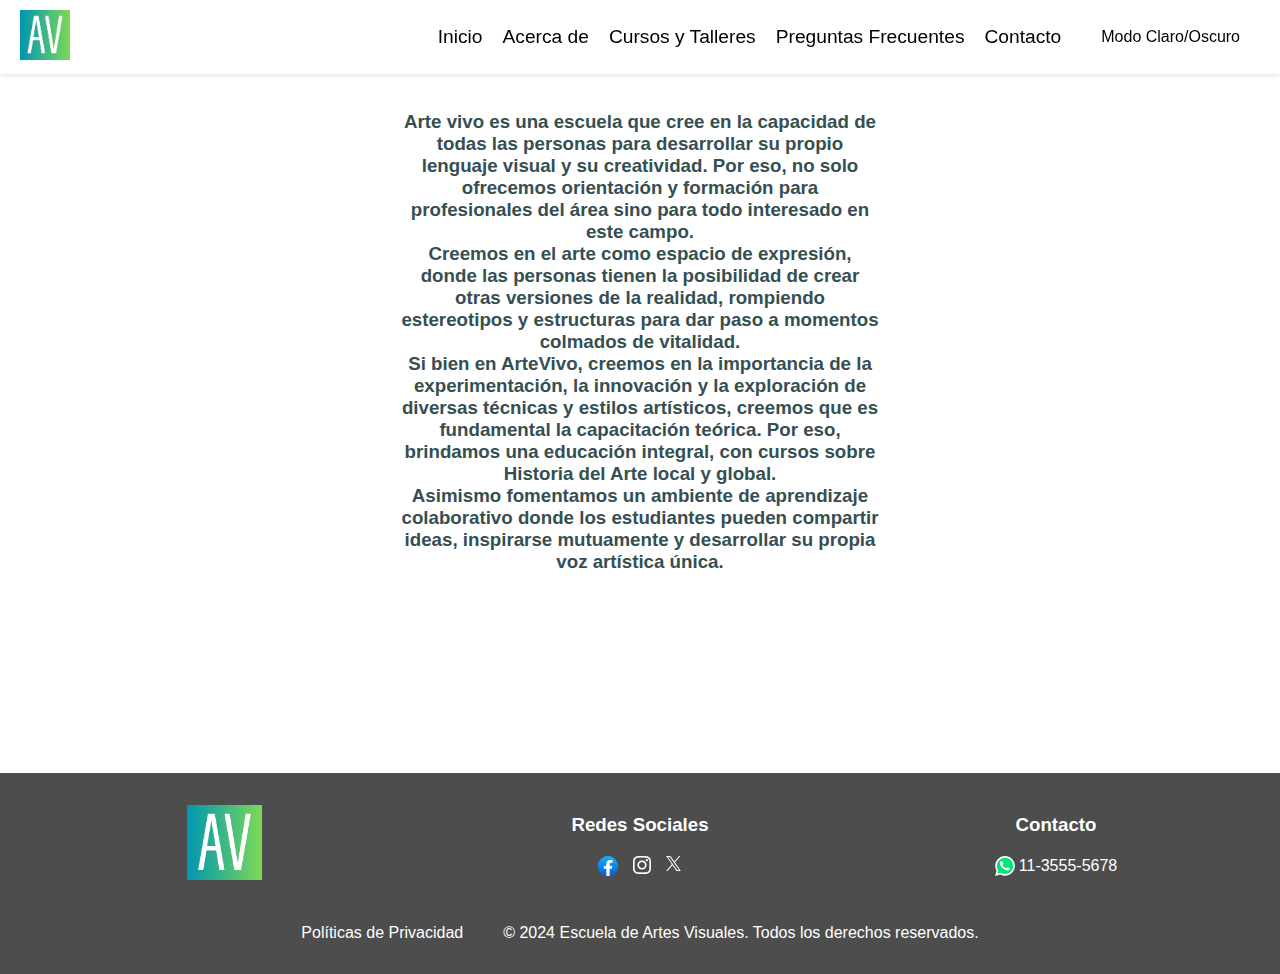
==== acerca.html @ a3cbe87c "rama-master primer commit" ====
<!DOCTYPE html>
<html lang="es">

<head>
  <meta charset="UTF-8">
  <meta name="viewport" content="width=device-width, initial-scale=1.0">
  <link rel="preconnect" href="https://fonts.googleapis.com">
  <link rel="preconnect" href="https://fonts.gstatic.com" crossorigin>
  <link href="https://fonts.googleapis.com/css2?family=Lato:ital,wght@0,100;0,300;0,400;0,700;0,900;1,100;1,300;1,400;1,700;1,900&display=swap" rel="stylesheet">
  <link rel="stylesheet" href="./css/acerca.css">
  <link rel="icon" type="image/x-icon" href="./imagenes/logo.png" />
  <title>Acerca de</title>
</head>

<body>
  <div class="contenedor">

    <header class="header">
      <a href="/" aria-label="Enlace a la página de inicio">
        <img class="logo-image"src="./imagenes/logo.png" alt="Logo de la Escuela de Arte"/>
      </a>

      <nav aria-label="Menú principal">
        <ul>
          <li><a href="./index.html">Inicio</a></li>
          <li><a href="./acerca.html">Acerca de</a></li>
          <li><a href="./cursos.html">Cursos y Talleres</a></li>
          <li><a href="./preguntas.html">Preguntas Frecuentes</a></li>
          <li><a href="./contacto.html">Contacto</a></li>
          <button id="theme-toggle-btn">Modo Claro/Oscuro</button>
        </ul>
      </nav>
      
    </header>
    <div>
      <img src="./imagenes/banner_1.png" alt="">
    </div>

    <main class="main">
      <h1>ACERCA DE</h1>
      <h3>Arte vivo es una escuela que cree en la capacidad de todas las personas para desarrollar su propio lenguaje
        visual
        y su creatividad.
        Por eso, no solo ofrecemos orientación y formación para profesionales del área sino para todo interesado en este
        campo.</h3>
      <h3>Creemos en el arte como espacio de expresión, donde las personas tienen la posibilidad de crear otras
        versiones de
        la realidad, rompiendo estereotipos y estructuras para dar paso a momentos colmados de vitalidad.</p>
        <h3>Si bien en ArteVivo, creemos en la importancia de la experimentación, la innovación y la exploración de
          diversas
          técnicas y estilos artísticos, creemos que es fundamental la capacitación teórica. Por eso, brindamos una
          educación integral, con cursos sobre Historia del Arte local y global.</h3>
        <h3>Asimismo fomentamos un ambiente de aprendizaje colaborativo donde los estudiantes pueden compartir ideas,
          inspirarse mutuamente y desarrollar su propia voz artística única.</h3>
    </main>


    <footer>
      <div class="footer-container">
        <div class="footer-section">
          <img
            id="logo-image-footer"
            src="./imagenes/logo.png"
            alt="Logo de la Escuela de Arte"
          />
        </div>
        <div class="footer-section">
          <h3>Redes Sociales</h3>
          <ul id="ul-social">
            <li>
              <a rel="noopener"
                href="https://www.facebook.com/?locale=es_LA"
                target="_blank"
                class="social-link"
                ><svg
                  xmlns="http://www.w3.org/2000/svg"
                  viewBox="0 0 36 36"
                  fill="url(#a)"
                  height="20"
                  width="20"
                >
                  <defs>
                    <linearGradient
                      x1="50%"
                      x2="50%"
                      y1="97.078%"
                      y2="0%"
                      id="a"
                    >
                      <stop offset="0%" stop-color="#0062E0"></stop>
                      <stop offset="100%" stop-color="#19AFFF"></stop>
                    </linearGradient>
                  </defs>
                  <path
                    d="M15 35.8C6.5 34.3 0 26.9 0 18 0 8.1 8.1 0 18 0s18 8.1 18 18c0 8.9-6.5 16.3-15 17.8l-1-.8h-4l-1 .8z"
                  ></path>
                  <path
                    fill="#FFF"
                    d="m25 23 .8-5H21v-3.5c0-1.4.5-2.5 2.7-2.5H26V7.4c-1.3-.2-2.7-.4-4-.4-4.1 0-7 2.5-7 7v4h-4.5v5H15v12.7c1 .2 2 .3 3 .3s2-.1 3-.3V23h4z"
                  ></path></svg
              ></a>
            </li>
            <li>
              <a rel="noopener"
                href="https://www.instagram.com/reel/C5kAtQau6oF/?igsh=aXc1am41emd6bW9s"
                target="_blank"
                class="social-link"
                ><svg
                  xmlns="http://www.w3.org/2000/svg"
                  width="18"
                  height="18"
                  preserveAspectRatio="xMidYMid"
                  viewBox="0 0 256 256"
                >
                  <path
                    fill="#fff"
                    d="M128 23.064c34.177 0 38.225.13 51.722.745 12.48.57 19.258 2.655 23.769 4.408 5.974 2.322 10.238 5.096 14.717 9.575 4.48 4.479 7.253 8.743 9.575 14.717 1.753 4.511 3.838 11.289 4.408 23.768.615 13.498.745 17.546.745 51.723 0 34.178-.13 38.226-.745 51.723-.57 12.48-2.655 19.257-4.408 23.768-2.322 5.974-5.096 10.239-9.575 14.718-4.479 4.479-8.743 7.253-14.717 9.574-4.511 1.753-11.289 3.839-23.769 4.408-13.495.616-17.543.746-51.722.746-34.18 0-38.228-.13-51.723-.746-12.48-.57-19.257-2.655-23.768-4.408-5.974-2.321-10.239-5.095-14.718-9.574-4.479-4.48-7.253-8.744-9.574-14.718-1.753-4.51-3.839-11.288-4.408-23.768-.616-13.497-.746-17.545-.746-51.723 0-34.177.13-38.225.746-51.722.57-12.48 2.655-19.258 4.408-23.769 2.321-5.974 5.095-10.238 9.574-14.717 4.48-4.48 8.744-7.253 14.718-9.575 4.51-1.753 11.288-3.838 23.768-4.408 13.497-.615 17.545-.745 51.723-.745M128 0C93.237 0 88.878.147 75.226.77c-13.625.622-22.93 2.786-31.071 5.95-8.418 3.271-15.556 7.648-22.672 14.764C14.367 28.6 9.991 35.738 6.72 44.155 3.555 52.297 1.392 61.602.77 75.226.147 88.878 0 93.237 0 128c0 34.763.147 39.122.77 52.774.622 13.625 2.785 22.93 5.95 31.071 3.27 8.417 7.647 15.556 14.763 22.672 7.116 7.116 14.254 11.492 22.672 14.763 8.142 3.165 17.446 5.328 31.07 5.95 13.653.623 18.012.77 52.775.77s39.122-.147 52.774-.77c13.624-.622 22.929-2.785 31.07-5.95 8.418-3.27 15.556-7.647 22.672-14.763 7.116-7.116 11.493-14.254 14.764-22.672 3.164-8.142 5.328-17.446 5.95-31.07.623-13.653.77-18.012.77-52.775s-.147-39.122-.77-52.774c-.622-13.624-2.786-22.929-5.95-31.07-3.271-8.418-7.648-15.556-14.764-22.672C227.4 14.368 220.262 9.99 211.845 6.72c-8.142-3.164-17.447-5.328-31.071-5.95C167.122.147 162.763 0 128 0Zm0 62.27C91.698 62.27 62.27 91.7 62.27 128c0 36.302 29.428 65.73 65.73 65.73 36.301 0 65.73-29.428 65.73-65.73 0-36.301-29.429-65.73-65.73-65.73Zm0 108.397c-23.564 0-42.667-19.103-42.667-42.667S104.436 85.333 128 85.333s42.667 19.103 42.667 42.667-19.103 42.667-42.667 42.667Zm83.686-110.994c0 8.484-6.876 15.36-15.36 15.36-8.483 0-15.36-6.876-15.36-15.36 0-8.483 6.877-15.36 15.36-15.36 8.484 0 15.36 6.877 15.36 15.36Z"
                  ></path></svg
              ></a>
            </li>
            <li>
              <a rel="noopener"
                href="https://twitter.com/?lang=es"
                target="_blank"
                class="social-link"
                ><svg
                  xmlns="http://www.w3.org/2000/svg"
                  width="15"
                  height="15"
                  fill="none"
                  viewBox="0 0 1200 1227"
                >
                  <path
                    fill="#fff"
                    d="M714.163 519.284 1160.89 0h-105.86L667.137 450.887 357.328 0H0l468.492 681.821L0 1226.37h105.866l409.625-476.152 327.181 476.152H1200L714.137 519.284h.026ZM569.165 687.828l-47.468-67.894-377.686-540.24h162.604l304.797 435.991 47.468 67.894 396.2 566.721H892.476L569.165 687.854v-.026Z"
                  ></path></svg
              ></a>
            </li>
          </ul>
        </div>
        <div class="footer-section">
          <h3>Contacto</h3>
          <p>
            <a rel="noopener"
              href="https://web.whatsapp.com/"
              target="_blank"
              class="social-link"
              ><svg
                viewBox="0 0 256 259"
                width="20"
                height="20"
                xmlns="http://www.w3.org/2000/svg"
                preserveAspectRatio="xMidYMid"
              >
                <path
                  d="m67.663 221.823 4.185 2.093c17.44 10.463 36.971 15.346 56.503 15.346 61.385 0 111.609-50.224 111.609-111.609 0-29.297-11.859-57.897-32.785-78.824-20.927-20.927-48.83-32.785-78.824-32.785-61.385 0-111.61 50.224-110.912 112.307 0 20.926 6.278 41.156 16.741 58.594l2.79 4.186-11.16 41.156 41.853-10.464Z"
                  fill="#00E676"
                ></path>
                <path
                  d="M219.033 37.668C195.316 13.254 162.531 0 129.048 0 57.898 0 .698 57.897 1.395 128.35c0 22.322 6.278 43.947 16.742 63.478L0 258.096l67.663-17.439c18.834 10.464 39.76 15.347 60.688 15.347 70.453 0 127.653-57.898 127.653-128.35 0-34.181-13.254-66.269-36.97-89.986ZM129.048 234.38c-18.834 0-37.668-4.882-53.712-14.648l-4.185-2.093-40.458 10.463 10.463-39.76-2.79-4.186C7.673 134.63 22.322 69.058 72.546 38.365c50.224-30.692 115.097-16.043 145.79 34.181 30.692 50.224 16.043 115.097-34.18 145.79-16.045 10.463-35.576 16.043-55.108 16.043Zm61.385-77.428-7.673-3.488s-11.16-4.883-18.136-8.371c-.698 0-1.395-.698-2.093-.698-2.093 0-3.488.698-4.883 1.396 0 0-.697.697-10.463 11.858-.698 1.395-2.093 2.093-3.488 2.093h-.698c-.697 0-2.092-.698-2.79-1.395l-3.488-1.395c-7.673-3.488-14.648-7.674-20.229-13.254-1.395-1.395-3.488-2.79-4.883-4.185-4.883-4.883-9.766-10.464-13.253-16.742l-.698-1.395c-.697-.698-.697-1.395-1.395-2.79 0-1.395 0-2.79.698-3.488 0 0 2.79-3.488 4.882-5.58 1.396-1.396 2.093-3.488 3.488-4.883 1.395-2.093 2.093-4.883 1.395-6.976-.697-3.488-9.068-22.322-11.16-26.507-1.396-2.093-2.79-2.79-4.883-3.488H83.01c-1.396 0-2.79.698-4.186.698l-.698.697c-1.395.698-2.79 2.093-4.185 2.79-1.395 1.396-2.093 2.79-3.488 4.186-4.883 6.278-7.673 13.951-7.673 21.624 0 5.58 1.395 11.161 3.488 16.044l.698 2.093c6.278 13.253 14.648 25.112 25.81 35.575l2.79 2.79c2.092 2.093 4.185 3.488 5.58 5.58 14.649 12.557 31.39 21.625 50.224 26.508 2.093.697 4.883.697 6.976 1.395h6.975c3.488 0 7.673-1.395 10.464-2.79 2.092-1.395 3.487-1.395 4.882-2.79l1.396-1.396c1.395-1.395 2.79-2.092 4.185-3.487 1.395-1.395 2.79-2.79 3.488-4.186 1.395-2.79 2.092-6.278 2.79-9.765v-4.883s-.698-.698-2.093-1.395Z"
                  fill="#FFF"
                ></path></svg
              >11-3555-5678</a
            >
          </p>
        </div>
      </div>
      <div class="footer-section" style="margin-top: 40px">
        <p>
          <a href="/politicas-de-privacidad" style="justify-content: start; margin-right: 40px;"
            >Políticas de Privacidad</a
          >© 2024 Escuela de Artes Visuales. Todos los derechos reservados.
        </p>
      </div>
    </footer>

    <script src="./js/script.js"></script>

</body>

</html>
---- css/acerca.css ----
/* estilos generales */
* {
  margin: 0;
  padding: 0;
  box-sizing: border-box;
}

html {
  width: 100%;
  height: 100%;
}

body {
  font-family: "Inter", sans-serif;
  /* font-size: 1.2rem; */
  color: #354f52;
  /* word-spacing: 0.35rem; */
}

h1{
  letter-spacing: 0.6rem;
}
.contenedor {
  display: grid;
  grid-template:
    "nav" 
    "header" 
    "main" 
    "footer";

  .nav {
    grid-area: nav;
  }

  .header {
    grid-area: header;
  }

  .footer {
    grid-area: footer;
  }
  div img {
    width: 100%;
    height: 80%;
  }
  
}
  /* Estilos del encabezado */
  header {
    position: fixed;
    top: 0;
    left: 0;
    width: 100%;
    z-index: 1000;
    box-shadow: 0 2px 4px rgba(0, 0, 0, 0.1);
    display: flex;
    justify-content: space-between;
    align-items: center;
    padding: 10px 20px;
    background-color: #fff; /* Color de fondo del navbar */
  }
  
  header .logo-container {
    display: flex;
    align-items: center;
  }
  
  header nav ul {
    list-style-type: none;
    margin: 0;
    padding: 0;
    display: flex;
    align-items: center;
  }
  
  header nav ul li {
    margin-right: 20px;
  }
  
  header nav ul li a {
    color: #000;
    font-size: larger;
    transition: color 0.3s;
    text-decoration: none;
  }
  
  header nav ul li a:hover {
    color: #84a98c;
  }
  
  header a {
    color: #fff;
    text-decoration: none;
  }
  
  nav ul {
    display: flex;
    list-style-type: none;
    margin: 0;
    padding: 0;
  }
  
  nav li {
    margin-right: 1rem;
  }
  
  nav li a:hover {
    color: #cad2c5;
  }
    
  .logo-image {
    max-height: 50px;
  }
  
  /* estilo boton claro oscuro */
  .dark-mode {
    background-color: gainsboro !important;
  }
  
  #theme-toggle-btn {
    background-color: transparent;
    color: #000;
    border: none;
    cursor: pointer;
    font-size: 16px;
    padding: 10px 20px;
    border-radius: 5px;
    transition: background-color 0.3s, color 0.3s;
  }
  
  #theme-toggle-btn:hover {
    background-color: #84a98c59;
  }
  
  /* estilo main */
  .main{
    text-align: center;
    padding: 0px 400px 200px 400px;
    h1 {
      margin: 0px 0px 50px 0px;
    }
  }
  
  /* estilo footer */
  footer {
    color: #fff;
    padding: 2rem;
    background-color: #333333df;
  }
  
  .footer-container {
    display: grid;
    grid-template-columns: repeat(3, 1fr);
    grid-gap: 2rem;
    place-items: center;
  }
  
  .footer-section {
    text-align: center;
  }
  
  .footer-section ul {
    list-style-type: none;
    margin: 0;
    padding: 0;
  }
  
  .footer-section a {
    color: #fff;
    text-decoration: none;
    margin-top: 20px;
  }
  
  .footer-section a:hover {
    color: #ddd;
  }
  
  .footer-section p {
    text-align: center;
  }
  
  .social-link {
    display: flex;
    justify-content: center;
    align-items: center;
    gap: 4px;
    margin-top: 10px;
  }    
  
  #logo-image-footer {
    max-height: 75px;
  }
  
  #ul-social {
    display: flex;
    gap: 15px;
    justify-content: center;
  }
  
  /* Media query */
  
  @media only screen and (max-width: 1100px) {
    #letters {
      overflow-x: scroll;
    }
  }
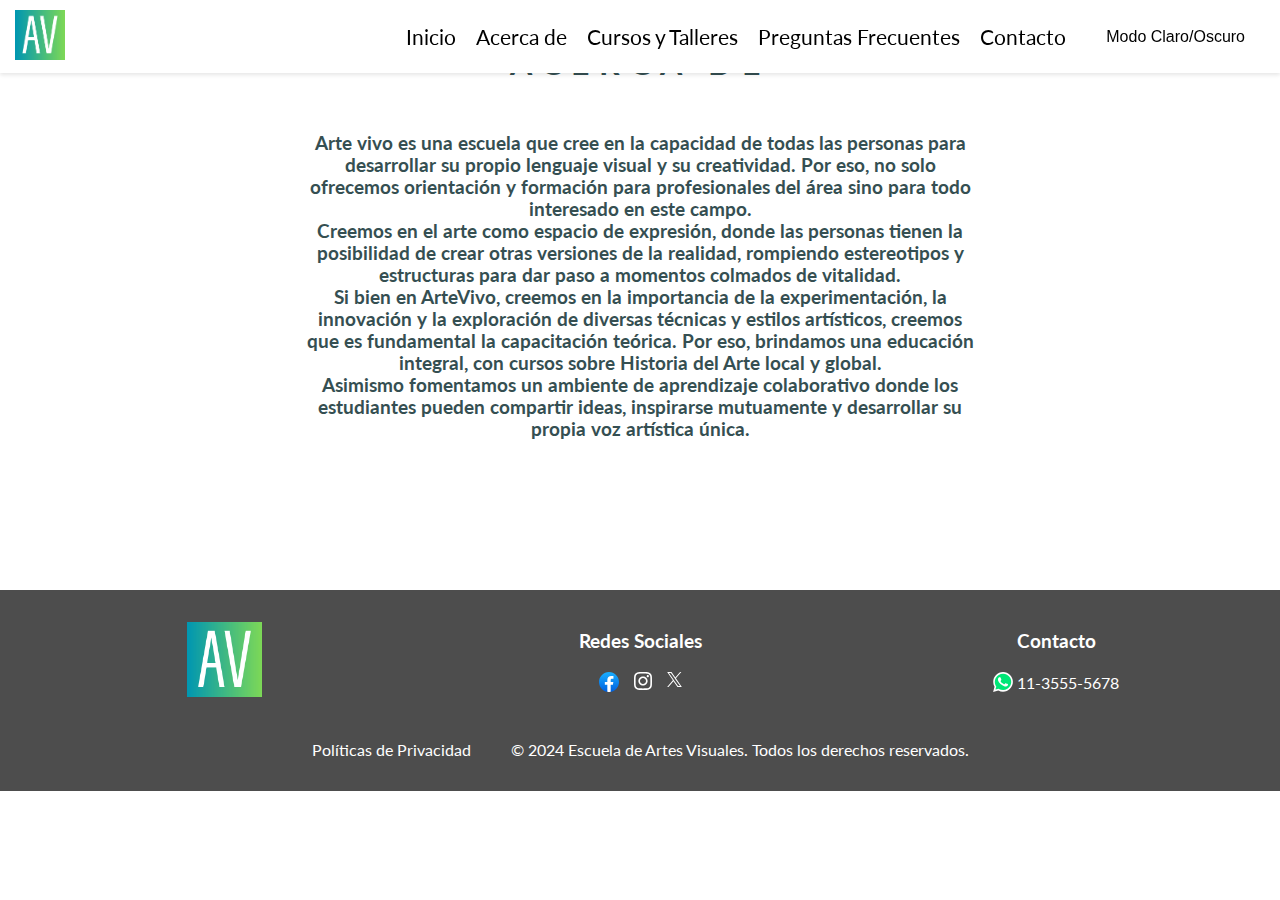
==== commit 99ef6613: "commit responsive" ====
--- a/acerca.html
+++ b/acerca.html
@@ -17,9 +17,9 @@
 
     <header class="header">
       <a href="/" aria-label="Enlace a la página de inicio">
-        <img class="logo-image"src="./imagenes/logo.png" alt="Logo de la Escuela de Arte"/>
+        <img class="logo-image" src="./imagenes/logo.png" alt="Logo de la Escuela de Arte" />
       </a>
-
+      <button id="menu-toggle" aria-label="Toggle menu">☰</button>
       <nav aria-label="Menú principal">
         <ul>
           <li><a href="./index.html">Inicio</a></li>
@@ -30,7 +30,6 @@
           <button id="theme-toggle-btn">Modo Claro/Oscuro</button>
         </ul>
       </nav>
-      
     </header>
     <div>
       <img src="./imagenes/banner_1.png" alt="">
@@ -175,6 +174,12 @@
     </footer>
 
     <script src="./js/script.js"></script>
+    <script>
+      document.getElementById('menu-toggle').addEventListener('click', function() {
+        document.querySelector('nav').classList.toggle('show');
+        this.classList.toggle('show');
+      });
+    </script>
 
 </body>
 
--- a/css/acerca.css
+++ b/css/acerca.css
@@ -1,4 +1,4 @@
-/* estilos generales */
+/* Estilos generales */
 * {
   margin: 0;
   padding: 0;
@@ -11,15 +11,14 @@
 }
 
 body {
-  font-family: "Inter", sans-serif;
-  /* font-size: 1.2rem; */
+  font-family: "lato", sans-serif;
   color: #354f52;
-  /* word-spacing: 0.35rem; */
-}
-
-h1{
+}
+
+h1 {
   letter-spacing: 0.6rem;
 }
+
 .contenedor {
   display: grid;
   grid-template:
@@ -39,175 +38,280 @@
   .footer {
     grid-area: footer;
   }
+  
   div img {
     width: 100%;
     height: 80%;
   }
-  
-}
-  /* Estilos del encabezado */
+}
+
+header {
+  display: flex;
+  justify-content: space-between;
+  align-items: center;
+  padding: 10px 20px;
+  background-color: #fff; /* Color de fondo del navbar */
+  position: fixed;
+  width: 100%;
+  top: 0;
+  left: 0;
+  z-index: 1000;
+  box-shadow: 0 2px 4px rgba(0, 0, 0, 0.1);
+}
+
+header .logo-container {
+  display: flex;
+  align-items: center;
+}
+
+header nav ul {
+  list-style-type: none;
+  margin: 0;
+  padding: 0;
+  display: flex;
+  align-items: center;
+}
+
+header nav ul li {
+  margin-right: 20px;
+}
+
+header nav ul li a {
+  color: #000;
+  font-size: 1.5rem;
+  transition: color 0.3s;
+  text-decoration: none;
+}
+
+header nav ul li a:hover {
+  color: #84a98c;
+}
+
+header a {
+  color: #fff;
+  text-decoration: none;
+}
+
+#menu-toggle {
+  display: none;
+  font-size: 2rem;
+  background: none;
+  border: none;
+  cursor: pointer;
+}
+
+nav ul {
+  display: flex;
+  list-style-type: none;
+  margin: 0;
+  padding: 0;
+}
+
+nav li {
+  margin-right: 1rem;
+}
+
+nav li a:hover {
+  color: #cad2c5;
+}
+
+.logo-image {
+  max-height: 50px;
+}
+
+/* estilo boton claro oscuro */
+.dark-mode {
+  background-color: gainsboro !important;
+}
+
+#theme-toggle-btn {
+  background-color: transparent;
+  color: #000;
+  border: none;
+  cursor: pointer;
+  font-size: 16px;
+  padding: 10px 20px;
+  border-radius: 5px;
+  transition: background-color 0.3s, color 0.3s;
+}
+
+#theme-toggle-btn:hover {
+  background-color: #84a98c59;
+}
+
+.main {
+  text-align: center;
+  padding: 0px 400px 200px 400px;
+}
+
+.main h1 {
+  margin: 0px 0px 50px 0px;
+}
+
+footer {
+  color: #fff;
+  padding: 2rem;
+  background-color: #333333df;
+}
+
+.footer-container {
+  display: grid;
+  grid-template-columns: repeat(3, 1fr);
+  grid-gap: 2rem;
+  place-items: center;
+}
+
+.footer-section {
+  text-align: center;
+}
+
+.footer-section ul {
+  list-style-type: none;
+  margin: 0;
+  padding: 0;
+}
+
+.footer-section a {
+  color: #fff;
+  text-decoration: none;
+  margin-top: 20px;
+}
+
+.footer-section a:hover {
+  color: #ddd;
+}
+
+.footer-section p {
+  text-align: center;
+}
+
+.social-link {
+  display: flex;
+  justify-content: center;
+  align-items: center;
+  gap: 4px;
+  margin-top: 10px;
+}    
+
+#logo-image-footer {
+  max-height: 75px;
+}
+
+#ul-social {
+  display: flex;
+  gap: 15px;
+  justify-content: center;
+}
+
+/* Media query */
+
+@media screen and (max-width: 767px) {
   header {
-    position: fixed;
-    top: 0;
-    left: 0;
+    flex-direction: row;
+    align-items: flex-start;
+    nav ul li a {
+      font-size: 0.9rem;
+    }
+    .logo-image{
+      width: 25px;
+      height: 25px;
+    }
+  
+  }
+
+  #menu-toggle {
+    display: block;
+  }
+
+  nav {
+    display: none;
     width: 100%;
-    z-index: 1000;
-    box-shadow: 0 2px 4px rgba(0, 0, 0, 0.1);
-    display: flex;
-    justify-content: space-between;
-    align-items: center;
-    padding: 10px 20px;
-    background-color: #fff; /* Color de fondo del navbar */
-  }
-  
-  header .logo-container {
-    display: flex;
-    align-items: center;
-  }
-  
-  header nav ul {
-    list-style-type: none;
-    margin: 0;
-    padding: 0;
-    display: flex;
-    align-items: center;
-  }
-  
-  header nav ul li {
-    margin-right: 20px;
-  }
-  
-  header nav ul li a {
-    color: #000;
-    font-size: larger;
-    transition: color 0.3s;
-    text-decoration: none;
-  }
-  
-  header nav ul li a:hover {
-    color: #84a98c;
-  }
-  
-  header a {
-    color: #fff;
-    text-decoration: none;
-  }
-  
+  }
+
   nav ul {
-    display: flex;
-    list-style-type: none;
-    margin: 0;
-    padding: 0;
-  }
-  
-  nav li {
-    margin-right: 1rem;
-  }
-  
-  nav li a:hover {
-    color: #cad2c5;
-  }
-    
-  .logo-image {
-    max-height: 50px;
-  }
-  
-  /* estilo boton claro oscuro */
-  .dark-mode {
-    background-color: gainsboro !important;
-  }
-  
-  #theme-toggle-btn {
-    background-color: transparent;
-    color: #000;
-    border: none;
-    cursor: pointer;
-    font-size: 16px;
-    padding: 10px 20px;
-    border-radius: 5px;
-    transition: background-color 0.3s, color 0.3s;
-  }
-  
-  #theme-toggle-btn:hover {
-    background-color: #84a98c59;
-  }
-  
-  /* estilo main */
-  .main{
-    text-align: center;
-    padding: 0px 400px 200px 400px;
-    h1 {
-      margin: 0px 0px 50px 0px;
-    }
-  }
-  
-  /* estilo footer */
-  footer {
-    color: #fff;
-    padding: 2rem;
-    background-color: #333333df;
-  }
-  
-  .footer-container {
-    display: grid;
-    grid-template-columns: repeat(3, 1fr);
-    grid-gap: 2rem;
-    place-items: center;
-  }
-  
-  .footer-section {
-    text-align: center;
-  }
-  
-  .footer-section ul {
-    list-style-type: none;
-    margin: 0;
-    padding: 0;
-  }
-  
-  .footer-section a {
-    color: #fff;
-    text-decoration: none;
-    margin-top: 20px;
-  }
-  
-  .footer-section a:hover {
-    color: #ddd;
-  }
-  
-  .footer-section p {
-    text-align: center;
-  }
-  
-  .social-link {
-    display: flex;
-    justify-content: center;
-    align-items: center;
-    gap: 4px;
-    margin-top: 10px;
-  }    
-  
-  #logo-image-footer {
-    max-height: 75px;
-  }
-  
-  #ul-social {
-    display: flex;
-    gap: 15px;
-    justify-content: center;
-  }
-  
-  /* Media query */
-  
-  @media only screen and (max-width: 1100px) {
-    #letters {
-      overflow-x: scroll;
-    }
-  }
-
-
-
-
-
+    flex-direction: column;
+    width: 100%;
+  }
+
+  nav ul li {
+    margin-right: 0;
+    margin-bottom: 10px;
+  }
 
  
+  nav.show {
+    display: block;
+  }
+
+  #menu-toggle.show {
+    display: none;
+  }
+
+  .main {
+    padding: 20px;
+    h1{
+      font-size: 0.9rem;
+    }
+    h3{
+      font-size: 1rem;
+    }
+  }
+  footer{
+    .footer-container {
+      grid-template-columns: 1fr;
+    }
+    #logo-image-footer{
+      width: 50px;
+      height: 50px;
+    }
+    h3, p{
+      font-size: 0.8rem;
+    }
+
+  }
+  
+}
+
+  
+  @media screen and (min-width: 768px) and (max-width: 1023px) {
+    header {
+      padding: 10px;
+    }
+  
+    header nav ul li a {
+      font-size: 1.2rem;
+    }
+  
+    .main {
+      padding: 20px 200px 100px 200px;
+    }
+  
+    .footer-container {
+      grid-template-columns: repeat(2, 1fr);
+    }
+  }
+  
+  @media screen and (min-width: 1024px) and (max-width: 1439px) {
+    header {
+      padding: 10px 15px;
+    }
+  
+    header nav ul li a {
+      font-size: 1.3rem;
+    }
+  
+    .main {
+      padding: 20px 300px 150px 300px;
+    }
+  
+    .footer-container {
+      grid-template-columns: repeat(3, 1fr);
+    }
+  }
+  
+
+
+
+
+
+ 
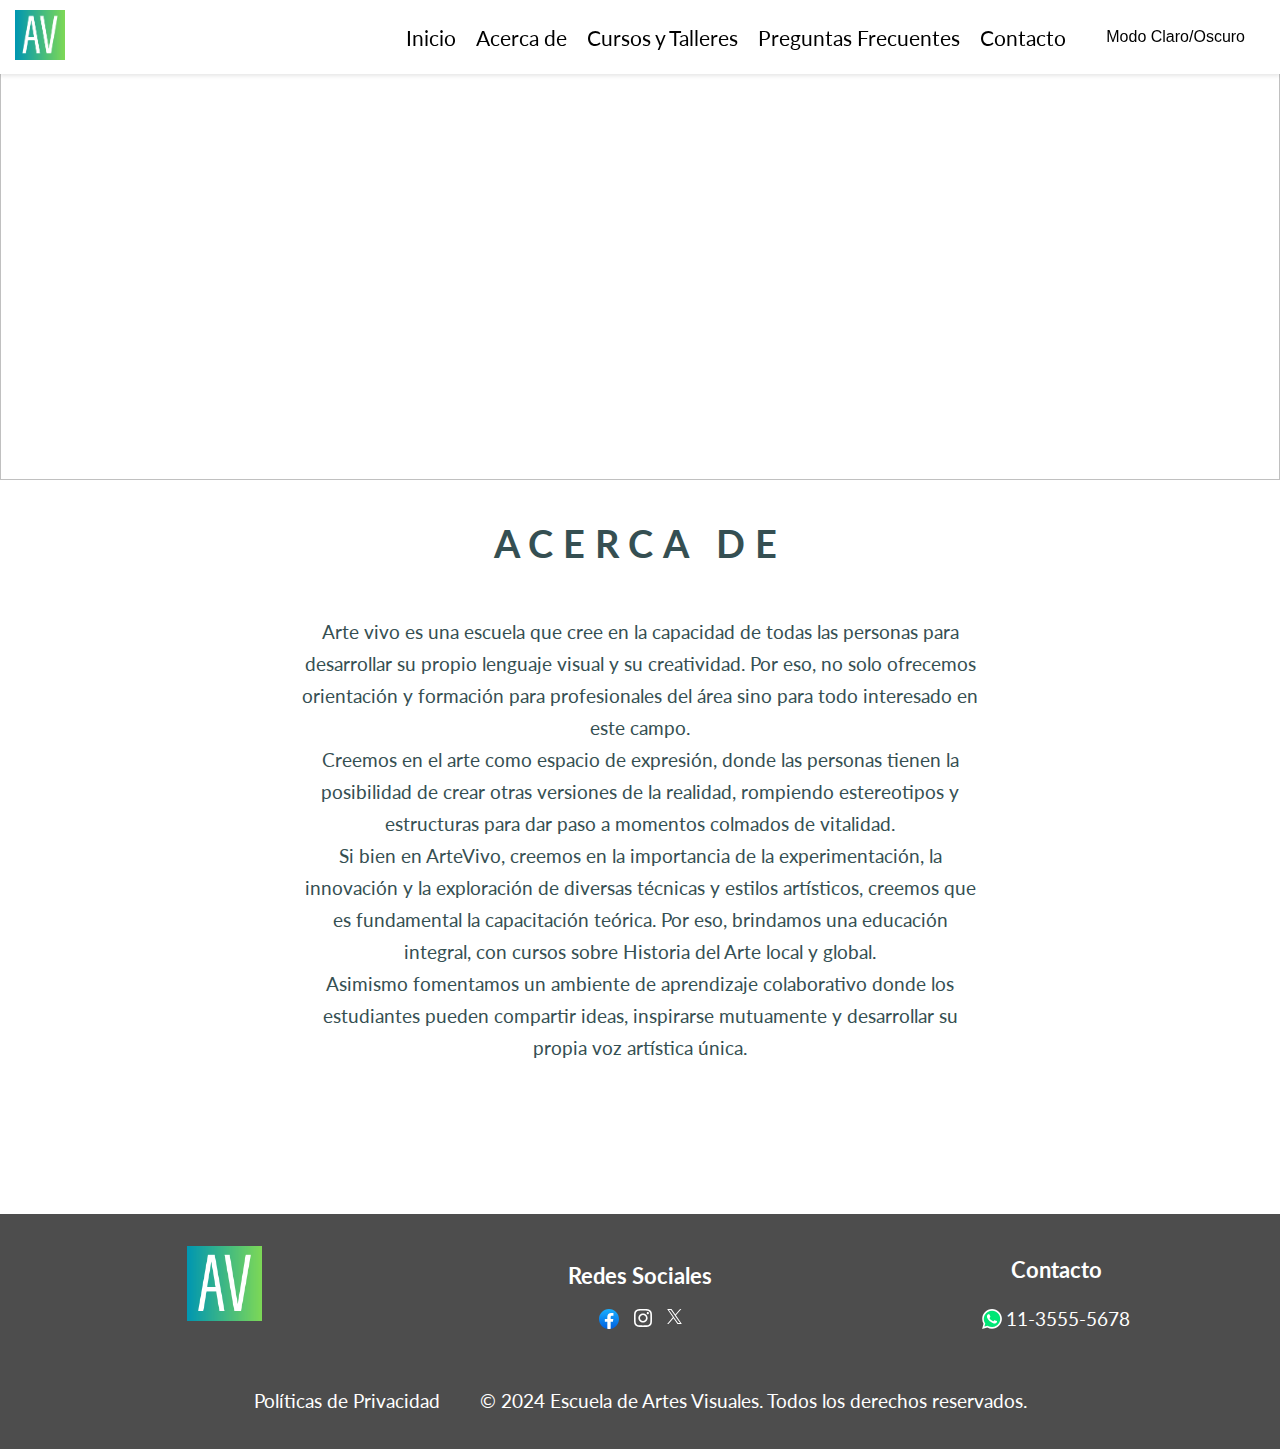
==== commit 435c2c5b: "commit detalles" ====
--- a/acerca.html
+++ b/acerca.html
@@ -37,20 +37,20 @@
 
     <main class="main">
       <h1>ACERCA DE</h1>
-      <h3>Arte vivo es una escuela que cree en la capacidad de todas las personas para desarrollar su propio lenguaje
+      <p>Arte vivo es una escuela que cree en la capacidad de todas las personas para desarrollar su propio lenguaje
         visual
         y su creatividad.
         Por eso, no solo ofrecemos orientación y formación para profesionales del área sino para todo interesado en este
-        campo.</h3>
-      <h3>Creemos en el arte como espacio de expresión, donde las personas tienen la posibilidad de crear otras
+        campo.</p>
+      <p>Creemos en el arte como espacio de expresión, donde las personas tienen la posibilidad de crear otras
         versiones de
         la realidad, rompiendo estereotipos y estructuras para dar paso a momentos colmados de vitalidad.</p>
-        <h3>Si bien en ArteVivo, creemos en la importancia de la experimentación, la innovación y la exploración de
+        <p>Si bien en ArteVivo, creemos en la importancia de la experimentación, la innovación y la exploración de
           diversas
           técnicas y estilos artísticos, creemos que es fundamental la capacitación teórica. Por eso, brindamos una
-          educación integral, con cursos sobre Historia del Arte local y global.</h3>
-        <h3>Asimismo fomentamos un ambiente de aprendizaje colaborativo donde los estudiantes pueden compartir ideas,
-          inspirarse mutuamente y desarrollar su propia voz artística única.</h3>
+          educación integral, con cursos sobre Historia del Arte local y global.</p>
+        <p>Asimismo fomentamos un ambiente de aprendizaje colaborativo donde los estudiantes pueden compartir ideas,
+          inspirarse mutuamente y desarrollar su propia voz artística única.</p>
     </main>
 
 
@@ -178,9 +178,9 @@
       document.getElementById('menu-toggle').addEventListener('click', function() {
         document.querySelector('nav').classList.toggle('show');
         this.classList.toggle('show');
-      });
+        });
     </script>
-
+    
 </body>
 
 </html>--- a/css/acerca.css
+++ b/css/acerca.css
@@ -13,10 +13,14 @@
 body {
   font-family: "lato", sans-serif;
   color: #354f52;
+  font-size: 1.2rem;
 }
 
 h1 {
   letter-spacing: 0.6rem;
+}
+p{
+  line-height: 2rem;
 }
 
 .contenedor {
@@ -41,7 +45,8 @@
   
   div img {
     width: 100%;
-    height: 80%;
+    height: 30rem;
+    margin-bottom: 20px;
   }
 }
 
@@ -131,17 +136,17 @@
   cursor: pointer;
   font-size: 16px;
   padding: 10px 20px;
-  border-radius: 5px;
   transition: background-color 0.3s, color 0.3s;
 }
 
 #theme-toggle-btn:hover {
-  background-color: #84a98c59;
+  background-color: #84a98c;
+  color: #fff;
 }
 
 .main {
   text-align: center;
-  padding: 0px 400px 200px 400px;
+  padding: 0px 400px 100px 400px;
 }
 
 .main h1 {
@@ -251,9 +256,11 @@
     padding: 20px;
     h1{
       font-size: 0.9rem;
+      text-align: center;
     }
     h3{
-      font-size: 1rem;
+      font-size: 0.7rem;
+      text-align: center;
     }
   }
   footer{
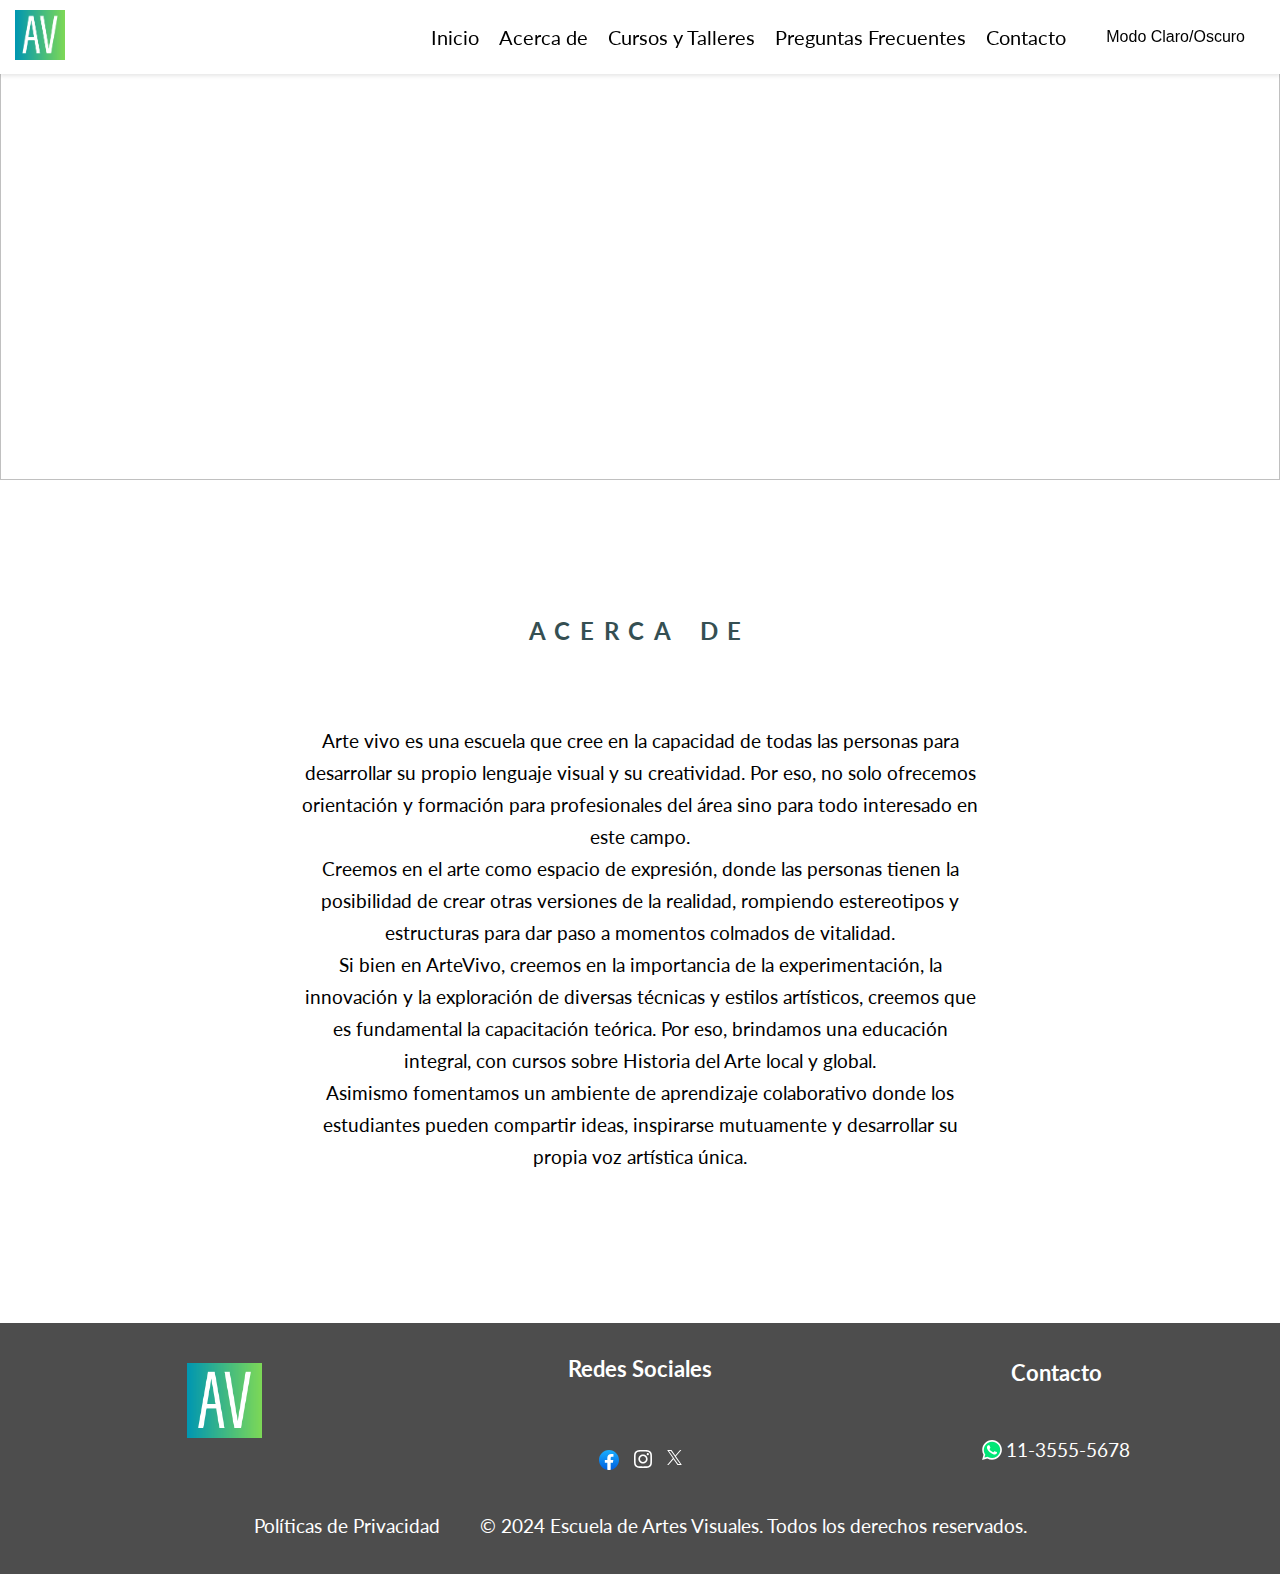
==== commit 4fc6b8a7: "commit detalles_1" ====
--- a/acerca.html
+++ b/acerca.html
@@ -36,7 +36,7 @@
     </div>
 
     <main class="main">
-      <h1>ACERCA DE</h1>
+      <h3 class="acerca">ACERCA DE</h3>
       <p>Arte vivo es una escuela que cree en la capacidad de todas las personas para desarrollar su propio lenguaje
         visual
         y su creatividad.
--- a/css/acerca.css
+++ b/css/acerca.css
@@ -12,12 +12,21 @@
 
 body {
   font-family: "lato", sans-serif;
+  font-size: 1.2rem;
+}
+
+h3 {
+  margin-bottom: 3rem;
+  font-weight: 700;  
+}
+.acerca{
   color: #354f52;
-  font-size: 1.2rem;
-}
-
-h1 {
+  font-size: 1.5rem;
+  margin-top: 6rem;
+  margin-bottom: 5rem;
+  text-align: center;
   letter-spacing: 0.6rem;
+  word-spacing: 0.3rem;
 }
 p{
   line-height: 2rem;
@@ -49,7 +58,7 @@
     margin-bottom: 20px;
   }
 }
-
+/* estilos de header */
 header {
   display: flex;
   justify-content: space-between;
@@ -83,7 +92,7 @@
 
 header nav ul li a {
   color: #000;
-  font-size: 1.5rem;
+  font-size: 1.25rem;
   transition: color 0.3s;
   text-decoration: none;
 }
@@ -144,6 +153,7 @@
   color: #fff;
 }
 
+/* estilos del contenido */
 .main {
   text-align: center;
   padding: 0px 400px 100px 400px;
@@ -153,6 +163,7 @@
   margin: 0px 0px 50px 0px;
 }
 
+/* estilos del footer */
 footer {
   color: #fff;
   padding: 2rem;
@@ -214,14 +225,10 @@
   header {
     flex-direction: row;
     align-items: flex-start;
-    nav ul li a {
-      font-size: 0.9rem;
-    }
-    .logo-image{
-      width: 25px;
-      height: 25px;
-    }
-  
+  }
+  .logo-image{
+    width: 25px;
+    height: 25px;
   }
 
   #menu-toggle {
@@ -253,15 +260,7 @@
   }
 
   .main {
-    padding: 20px;
-    h1{
-      font-size: 0.9rem;
-      text-align: center;
-    }
-    h3{
-      font-size: 0.7rem;
-      text-align: center;
-    }
+    padding: 20px; 
   }
   footer{
     .footer-container {
@@ -271,10 +270,6 @@
       width: 50px;
       height: 50px;
     }
-    h3, p{
-      font-size: 0.8rem;
-    }
-
   }
   
 }
@@ -285,10 +280,6 @@
       padding: 10px;
     }
   
-    header nav ul li a {
-      font-size: 1.2rem;
-    }
-  
     .main {
       padding: 20px 200px 100px 200px;
     }
@@ -303,9 +294,6 @@
       padding: 10px 15px;
     }
   
-    header nav ul li a {
-      font-size: 1.3rem;
-    }
   
     .main {
       padding: 20px 300px 150px 300px;
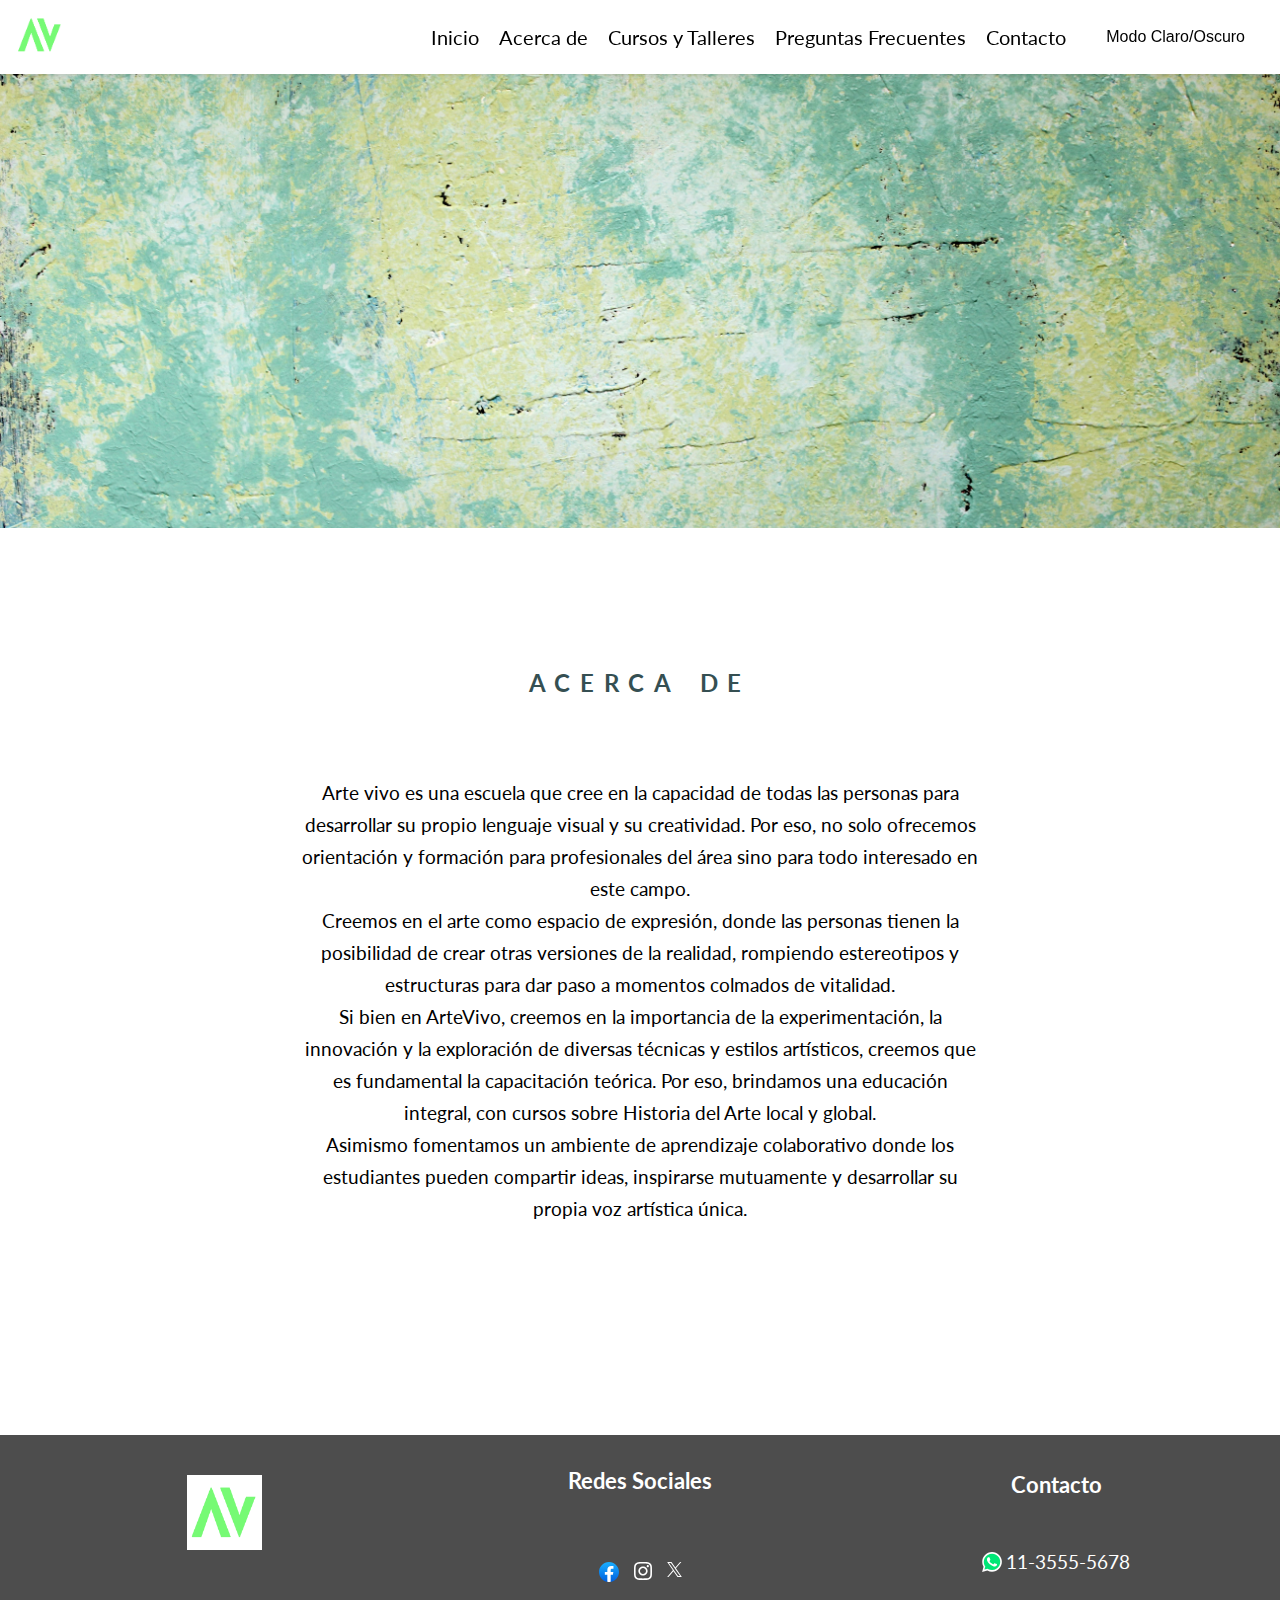
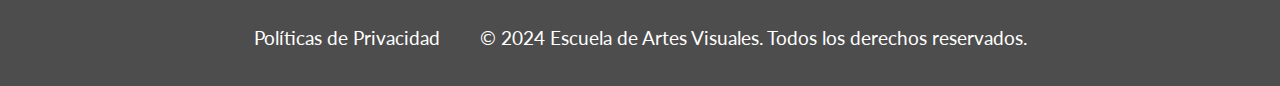
==== commit 61a41d17: "ultimos cambios" ====
--- a/acerca.html
+++ b/acerca.html
@@ -8,7 +8,7 @@
   <link rel="preconnect" href="https://fonts.gstatic.com" crossorigin>
   <link href="https://fonts.googleapis.com/css2?family=Lato:ital,wght@0,100;0,300;0,400;0,700;0,900;1,100;1,300;1,400;1,700;1,900&display=swap" rel="stylesheet">
   <link rel="stylesheet" href="./css/acerca.css">
-  <link rel="icon" type="image/x-icon" href="./imagenes/logo.png" />
+  <link rel="icon" type="image/x-icon" href="./imagenes/logoOK.png" />
   <title>Acerca de</title>
 </head>
 
@@ -16,8 +16,8 @@
   <div class="contenedor">
 
     <header class="header">
-      <a href="/" aria-label="Enlace a la página de inicio">
-        <img class="logo-image" src="./imagenes/logo.png" alt="Logo de la Escuela de Arte" />
+      <a href="./index.html" aria-label="Enlace a la página de inicio">
+        <img class="logo-image" src="./imagenes/logoOK.png" alt="Logo de la Escuela de Arte" />
       </a>
       <button id="menu-toggle" aria-label="Toggle menu">☰</button>
       <nav aria-label="Menú principal">
@@ -31,8 +31,9 @@
         </ul>
       </nav>
     </header>
-    <div>
-      <img src="./imagenes/banner_1.png" alt="">
+
+<div>
+      <img src="./imagenes/imgs-banners/jen-theodore-Ou8pttKRopM-unsplash (1).jpg" alt="">
     </div>
 
     <main class="main">
@@ -59,7 +60,7 @@
         <div class="footer-section">
           <img
             id="logo-image-footer"
-            src="./imagenes/logo.png"
+            src="./imagenes/logoOK.png"
             alt="Logo de la Escuela de Arte"
           />
         </div>
--- a/css/acerca.css
+++ b/css/acerca.css
@@ -17,9 +17,9 @@
 
 h3 {
   margin-bottom: 3rem;
-  font-weight: 700;  
-}
-.acerca{
+  font-weight: 700;
+}
+.acerca {
   color: #354f52;
   font-size: 1.5rem;
   margin-top: 6rem;
@@ -28,16 +28,16 @@
   letter-spacing: 0.6rem;
   word-spacing: 0.3rem;
 }
-p{
+p {
   line-height: 2rem;
 }
 
 .contenedor {
   display: grid;
   grid-template:
-    "nav" 
-    "header" 
-    "main" 
+    "nav"
+    "header"
+    "main"
     "footer";
 
   .nav {
@@ -51,12 +51,19 @@
   .footer {
     grid-area: footer;
   }
-  
+
   div img {
     width: 100%;
+    height: 33rem;
+    margin-bottom: 20px;
+    object-fit: cover;
+  }
+
+  /*img {
+    width: 100%;
+    display: block;
     height: 30rem;
-    margin-bottom: 20px;
-  }
+  }*/
 }
 /* estilos de header */
 header {
@@ -157,6 +164,7 @@
 .main {
   text-align: center;
   padding: 0px 400px 100px 400px;
+  margin-bottom: 3.75rem;
 }
 
 .main h1 {
@@ -207,7 +215,7 @@
   align-items: center;
   gap: 4px;
   margin-top: 10px;
-}    
+}
 
 #logo-image-footer {
   max-height: 75px;
@@ -226,7 +234,7 @@
     flex-direction: row;
     align-items: flex-start;
   }
-  .logo-image{
+  .logo-image {
     width: 25px;
     height: 25px;
   }
@@ -250,7 +258,6 @@
     margin-bottom: 10px;
   }
 
- 
   nav.show {
     display: block;
   }
@@ -258,55 +265,51 @@
   #menu-toggle.show {
     display: none;
   }
-
+  .contenedor div img {
+    height: 15rem;
+  }
   .main {
-    padding: 20px; 
-  }
-  footer{
+    padding: 20px;
+  }
+  .acerca {
+    margin-bottom: 3rem;
+    margin-top: 3rem;
+  }
+  footer {
     .footer-container {
       grid-template-columns: 1fr;
     }
-    #logo-image-footer{
+    #logo-image-footer {
       width: 50px;
       height: 50px;
     }
   }
-  
-}
-
-  
-  @media screen and (min-width: 768px) and (max-width: 1023px) {
-    header {
-      padding: 10px;
-    }
-  
-    .main {
-      padding: 20px 200px 100px 200px;
-    }
-  
-    .footer-container {
-      grid-template-columns: repeat(2, 1fr);
-    }
-  }
-  
-  @media screen and (min-width: 1024px) and (max-width: 1439px) {
-    header {
-      padding: 10px 15px;
-    }
-  
-  
-    .main {
-      padding: 20px 300px 150px 300px;
-    }
-  
-    .footer-container {
-      grid-template-columns: repeat(3, 1fr);
-    }
-  }
-  
-
-
-
-
-
- 
+}
+
+@media screen and (min-width: 768px) and (max-width: 1023px) {
+  header {
+    padding: 10px;
+  }
+
+  .main {
+    padding: 20px 200px 100px 200px;
+  }
+
+  .footer-container {
+    grid-template-columns: repeat(2, 1fr);
+  }
+}
+
+@media screen and (min-width: 1024px) and (max-width: 1439px) {
+  header {
+    padding: 10px 15px;
+  }
+
+  .main {
+    padding: 20px 300px 150px 300px;
+  }
+
+  .footer-container {
+    grid-template-columns: repeat(3, 1fr);
+  }
+}
